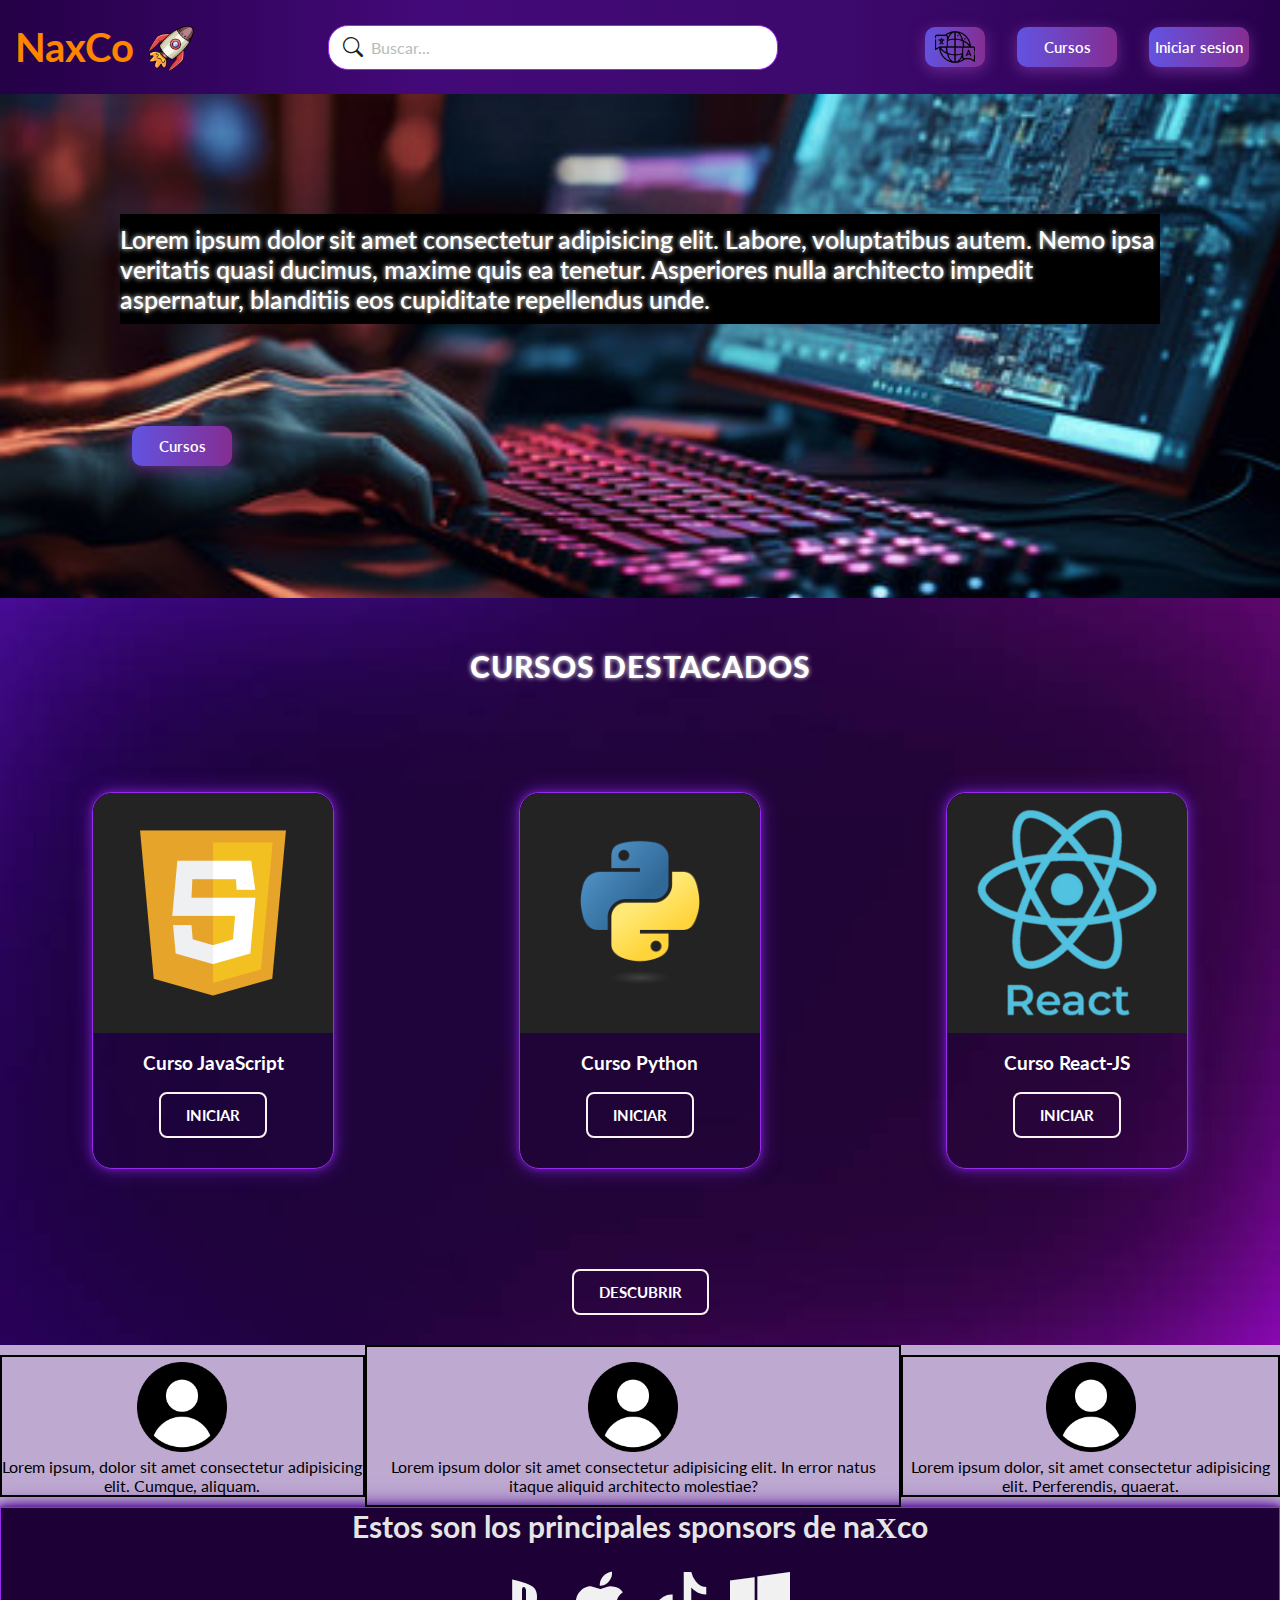
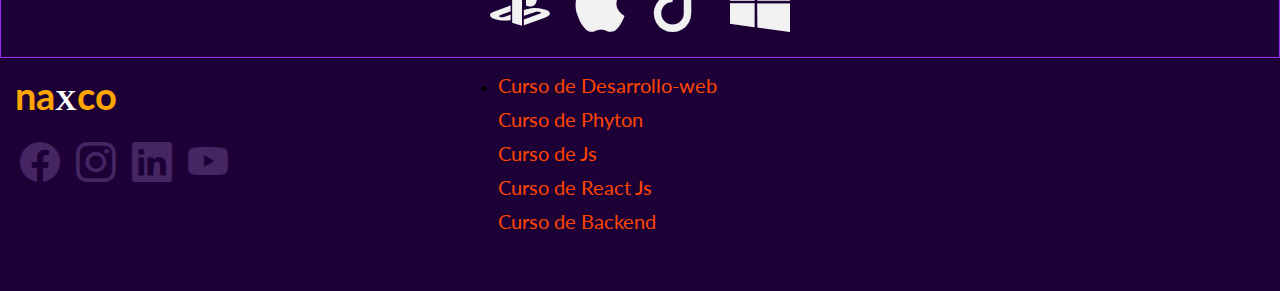
==== Proyecto cursos practica/index.html @ 943167f6 "checkpoint 2" ====
<!DOCTYPE html>
<html lang="en">

<head>
    <meta charset="UTF-8">
    <meta name="viewport" content="width=device-width, initial-scale=1.0">
    <link rel="stylesheet" href="css/style.css">
    <link rel="stylesheet" href="https://cdn.jsdelivr.net/npm/bootstrap-icons@1.11.1/font/bootstrap-icons.css">
    <script src="js/main.js" defer></script>
    <title>Proyecto Curso</title>
</head>

<body>
    <nav class="navbar">
        <div class="nombres">
            <a href="index.html">
                <h1>NaxCo</h1>
            </a>
            <img class="cohete" src="./img/Cohetelogo.png" alt="">
        </div>
        
        <div class="form">
                <div class="grupo_input">
                <i class="bi bi-search"></i>
                <input type="text" name="" id="" placeholder="Buscar...">
            </div>
        </div>

        <div>
            <ul class="listaHeaderUl">
                <li class="listaHeaderLi">
                    <button class="bn632-hover bn24" id="tamaño"><img class="world" src="./img/world.png" alt=""></button>
                </li>
                <li class="listaHeaderLi">
                    <a href="/"><button class="bn632-hover bn24">Cursos</button></a>
                </li>
                <li class="listaHeaderLi">
                    <a href="/"><button class="bn632-hover bn24">Iniciar sesion</button></a>
                </li>
            </ul>
        </div>

    </nav>
    <main>

        <section class="section1Intro">
            <div class="divTexto">
                <h2>Lorem ipsum dolor sit amet consectetur adipisicing elit. Labore, voluptatibus autem. Nemo ipsa veritatis
                quasi ducimus, maxime quis ea tenetur. Asperiores nulla architecto impedit aspernatur, blanditiis eos
                cupiditate repellendus unde.</h2>
                <button class="bn632-hover bn24">Cursos</button>
            </div>
        </section>

        <section class="section2Cursos">
            <h3 class="cursosDestacados">CURSOS DESTACADOS</h3>
            <div class="cursos">
                <div class="tarjeta">
                    <img src="img/JS.png" alt=""></img>
                    <h3>Curso JavaScript</h3>
                    <button class="btn2">INICIAR</button>
                </div>
                <div class="tarjeta">
                    <img src="img/Python.png" alt=""></img>
                    <h3>Curso Python</h3>
                    <button class="btn2">INICIAR</button>
                </div>
                <div class="tarjeta">
                    <img src="img/React.png" alt=""></img>
                    <h3>Curso React-JS</h3>
                    <button class="btn2">INICIAR</button>
                </div>
            </div>
            <button class="btn2">DESCUBRIR</button>
        </section>

        <section class="section3Nosotros">
            <div class="divContainer">
                <div class="biografia">
                    <img src="img/usuario.png" alt="">
                    <p>Lorem ipsum, dolor sit amet consectetur adipisicing elit. Cumque, aliquam.</p>
                </div>
                <div class="biografia">
                    <img src="img/usuario.png" alt="">
                    <p>Lorem ipsum dolor sit amet consectetur adipisicing elit. In error natus itaque aliquid architecto
                        molestiae?</p>
                </div>
                <div class="biografia">
                    <img src="img/usuario.png" alt="">
                    <p>Lorem ipsum dolor, sit amet consectetur adipisicing elit. Perferendis, quaerat.</p>
                </div>
            </div>
        </section>

    </main>

    <footer>
        <div class="footerContainer">
            <div class="ContainerSponsor">
                <div>
                    <h2>Estos son los principales sponsors de na<span>X</span>co</h2>
                </div>
                <div class="marcas">
                    <i class="bi bi-playstation"></i>
                    <i class="bi bi-apple"></i>
                    <i class="bi bi-tiktok"></i>
                    <i class="bi bi-windows"></i>                   
                </div>
            </div>
        </div>
            <div class="gridContainer">
                <div class="titulo">
                    <h2>na<span>X</span>co</h2>
                    <a href=""><i class="bi bi-facebook" ></i>                    </a>
                    <a href=""><i class="bi bi-instagram"></i></a>
                    <a href=""><i class="bi bi-linkedin"></i></a>
                    <a href=""><i class="bi bi-youtube"></i></a>

                </div>
                <div class="curso">
                    <ul>
                        <li>
                            <a href="">Curso de Desarrollo-web</a>
                            <a href="">Curso de Phyton</a>
                            <a href="">Curso de Js</a>
                            <a href="">Curso de React Js</a>
                            <a href="">Curso de Backend</a>
                        </li>
                    </ul>
                </div>
                <div class="mapa">
                    <iframe src="https://www.google.com/maps/embed?pb=!1m18!1m12!1m3!1d105085.57371505346!2d-58.55268280573698!3d-34.60607874797818!2m3!1f0!2f0!3f0!3m2!1i1024!2i768!4f13.1!3m3!1m2!1s0x4aa9f0a6da5edb%3A0x11bead4e234e558b!2sObelisco!5e0!3m2!1ses-419!2sar!4v1697676610360!5m2!1ses-419!2sar" width="300" height="300" style="border:0;" allowfullscreen="" loading="lazy" referrerpolicy="no-referrer-when-downgrade"></iframe>            
                </div>
            </div>
        

    </footer>


</body>

</html>
---- Proyecto cursos practica/css/style.css ----
@import url('https://fonts.googleapis.com/css2?family=Lato:wght@300&display=swap');

* {
    padding: 0;
    margin: 0;
    box-sizing: border-box;
    font-family: 'Lato', sans-serif;
}

/* HEADER */

.navbar {
    display: flex;
    justify-content: space-between;
    align-items: center;
    background: #240046 !important;
    padding: 15px;
    background-image: linear-gradient(to right,
            #240046,
            #430979,
            #3c096c,
            #28014d) !important;
}

.nombres {
    display: flex;
    align-items: center;
}

.nombres h1,
a {
    color: #ff8500;
    text-decoration: none;
}

h1 {
    font-size: 40px !important;

}

.cohete {
    width: 50px;
    height: 50px;
    margin-left: 12px;
    background: transparent;
}

.buscador {
    outline: none;
    padding: 6px;
    border-radius: 50px;
    width: 400px;
    height: 45px;
}

.listaHeaderUl {
    list-style: none;
    display: flex;
}

.listaHeaderLi {
    margin-inline: 4px;
}

.world {
    width: 40px;
    height: 40px;
}

#tamaño {
    width: 60px;
}

.bn632-hover {
    width: 100px;
    font-size: 15px;
    font-weight: 600;
    color: #fff;
    cursor: pointer;
    margin: 12px;
    height: 40px;
    text-align: center;
    border: none;
    background-size: 300% 100%;
    border-radius: 10px;
    -o-transition: all 0.4s ease-in-out;
    -webkit-transition: all 0.4s ease-in-out;
    transition: all 0.4s ease-in-out;
}

.bn632-hover:hover {
    background-position: 100% 0;
    moz-transition: all .4s ease-in-out;
    -o-transition: all .4s ease-in-out;
    -webkit-transition: all .4s ease-in-out;
    transition: all .4s ease-in-out;
}

.bn632-hover:focus {
    outline: none;
}

.bn632-hover.bn24 {
    background-image: linear-gradient(to right,
            #6253e1,
            #852d91,
            #6253e1,
            #9e00a3);
    box-shadow: 0 4px 15px 0 rgba(126, 52, 161, 0.75);
}

.grupo_input {
    position: relative;
}

.grupo_input input {
    width: 450px;
    padding: 12px 0 12px 42px;
    outline: none;
    border-radius: 20px;
    border: 1px solid #982aec;
    font-size: 16px;
}

.grupo_input input::placeholder {
    color: rgb(181, 188, 186);
    font-size: 16px;
}

.grupo_input i {
    position: absolute;
    margin-left: 15px;
    top: 10px;
    font-size: 20px;
    color: rgb(27, 32, 32);
}

/* SECTION 1 */

.section1Intro {
    padding: 120px;
    background-image: url(../img/imgcodigo.jpg);
    background-repeat: no-repeat;
    background-size: cover;
    object-fit: cover;
}

.divTexto {
    display: block;
}

.section1Intro h2 {
    color: #ffffff;
    font-weight: 600;
    font-size: 25px;
    text-shadow: 0 0 5px #ffffff;
    margin-bottom: 90px;
    background-color: black;
    padding-block: 10px;
}

/* SECTION 2 */

.section2Cursos {
    background: #1d0136;
    background-image: url(../img/fondovioleta.png);
    background-repeat: no-repeat;
    background-size: cover;
    text-align: center;
}

.cursosDestacados {
    color: white;
    font-weight: 900;
    font-size: 30px;
    padding-top: 50px;
    letter-spacing: 1px;
    text-shadow: 0 0 5px #f1f1f1;
}

.cursos {
    display: flex;
    align-items: center;
    justify-content: space-around;
    padding: 90px 0px 100px 0px;
}

.tarjeta {
    border: 1px solid #982aec;
    border-radius: 20px;
    background: transparent;
    transition: transform .6s;
    box-shadow: 0 0 5px #5a189a,
        0 0 10px #5a189a,
        0 0 20px #5a189a;
}

.tarjeta:hover {
    transform: scale(1.1);
    transition: .6s ease;
    box-shadow: 0 0 5px #9d4edd,
        0 0 10px #9d4edd,
        0 0 20px #9d4edd;
}

.tarjeta img {
    width: 240px;
    height: 240px;
    border-radius: 20px 20px 0px 0px;
    margin-bottom: 16px;
    background-color: rgb(36, 35, 35);
}

.section2Cursos h3 {
    padding-bottom: 18px;
    color: white;
}

.btn2,
.btn1 {
    margin-bottom: 30px;
    padding: 12px 25px;
    border-radius: 8px;
    background: transparent;
    border: 2px solid #fcf3f3;
    transition: .5s ease;
    font-size: 15px;
    font-weight: 700;
    color: white;
    cursor: pointer;
}

.btn2:hover {
    background-color: #c77dff;
    border: 2px solid #982aec;
    text-shadow: 0 0 5px #ffffff,
        0 0 10px #ffffff,
        0 0 20px #ffffff;
    box-shadow: 0 0 5px #8400ff,
        0 0 10px #8400ff,
        0 0 20px #8400ff;
}

/* SECTION 3 */

.section3Nosotros {
    background-color: #bea9d1;
}

.divContainer {
    display: flex;
    justify-content: space-around;
    align-items: center;
}

.biografia {
    border: 2px solid black;
}

.biografia img {
    width: 100px;
    height: 100px;
}

.biografia {
    display: inline-block;
    text-align: center;
}

.biografia:nth-child(2) {
    padding: 10px;
}

.biografia img {
    width: 100px;
    height: 100px;
    display: block;
    margin: auto;
    padding: 5px;
}

section {
    background: #32065a;
}

/* FOOTER */

.footerContainer {
    background-color: #1d0136;
    border: 1px solid #982aec;
    transition: transform .6s;
    box-shadow: 0 0 5px #5a189a,
        0 0 10px #5a189a,
        0 0 20px #5a189a;
}

.ContainerSponsor h2 {
    display: block;
    color: rgb(229, 229, 229);
    font-size: 30px;
    text-align: center;
}

.ContainerSponsor h2 span {
    font-family: 'Cormorant Garamond', serif;
    font-size: 30px;
}

.marcas {
    text-align: center;
    padding-block: 20px;
}

.marcas i {
    font-size: 60px;
    margin-inline: 8px;
    color: #f1f1f1;
}

.gridContainer {
    background-color: #1d0136;
    display: grid;
    grid-template-columns: repeat(3, 1fr);
    grid-template-rows: auto;
    grid-template-areas:
    "naxco curso mapa"
    "naxco curso mapa"
    ;
}

.titulo {
    grid-area: naxco;
    font-size: 25px;
    margin: 15px;

}

.titulo h2 {
    color: orange;
    display: block;
    margin-bottom: 20px;
}

.titulo h2 span {
    color: white;
    font-family: 'Cormorant Garamond', serif;
    font-size: 30px;
}

.titulo a i {
    font-size: 40px;
    color: #452562;
    margin: 5px;
}

.curso {
    grid-area: curso;
    padding: 10px;
    margin: 0 auto;
}

.curso ul li a {
    display: block;
    color: orangered;
    font-size: 20px;
    padding-block: 5px;
}

.curso ul li a:hover {
    color: white;
    text-decoration: underline;
}

.mapa {
    grid-area: mapa;
    margin: 5px auto;
    padding: 10px;
}

.mapa iframe {
    width: 450px;
    height: 200px;
}
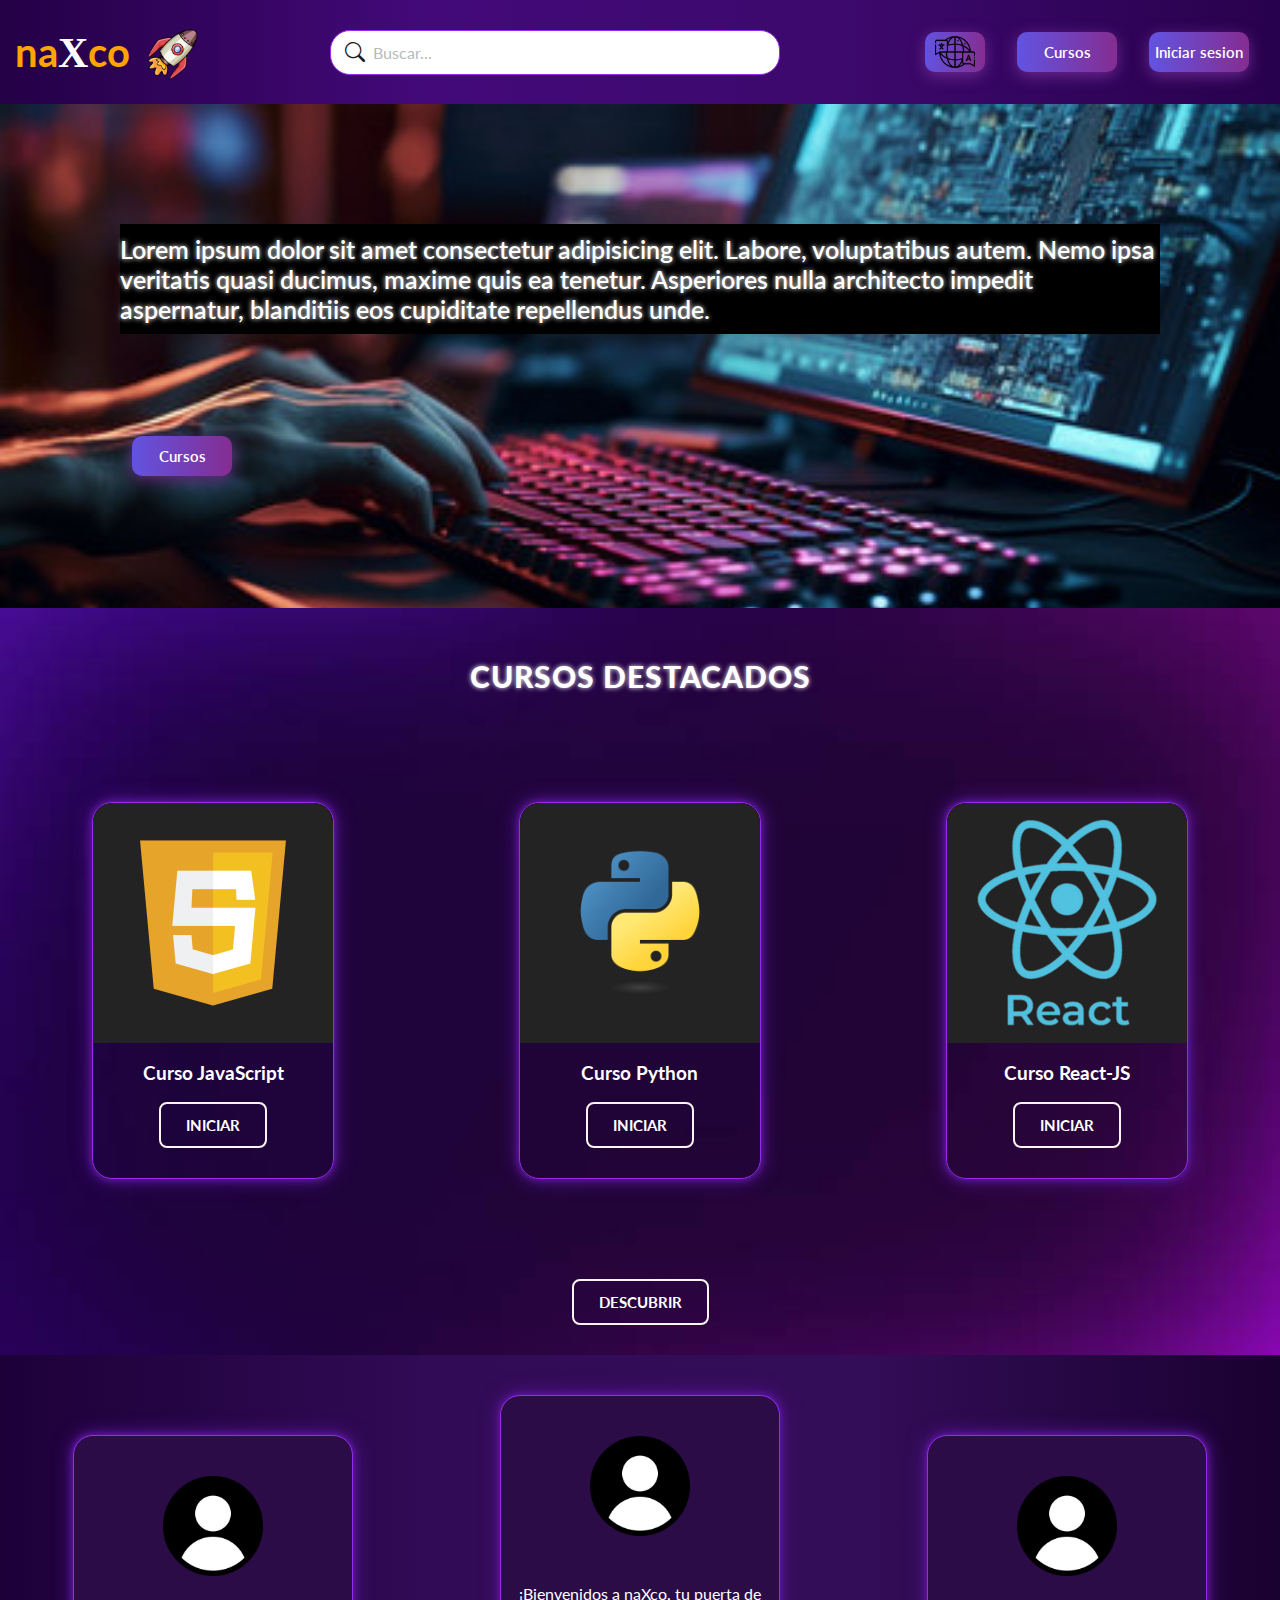
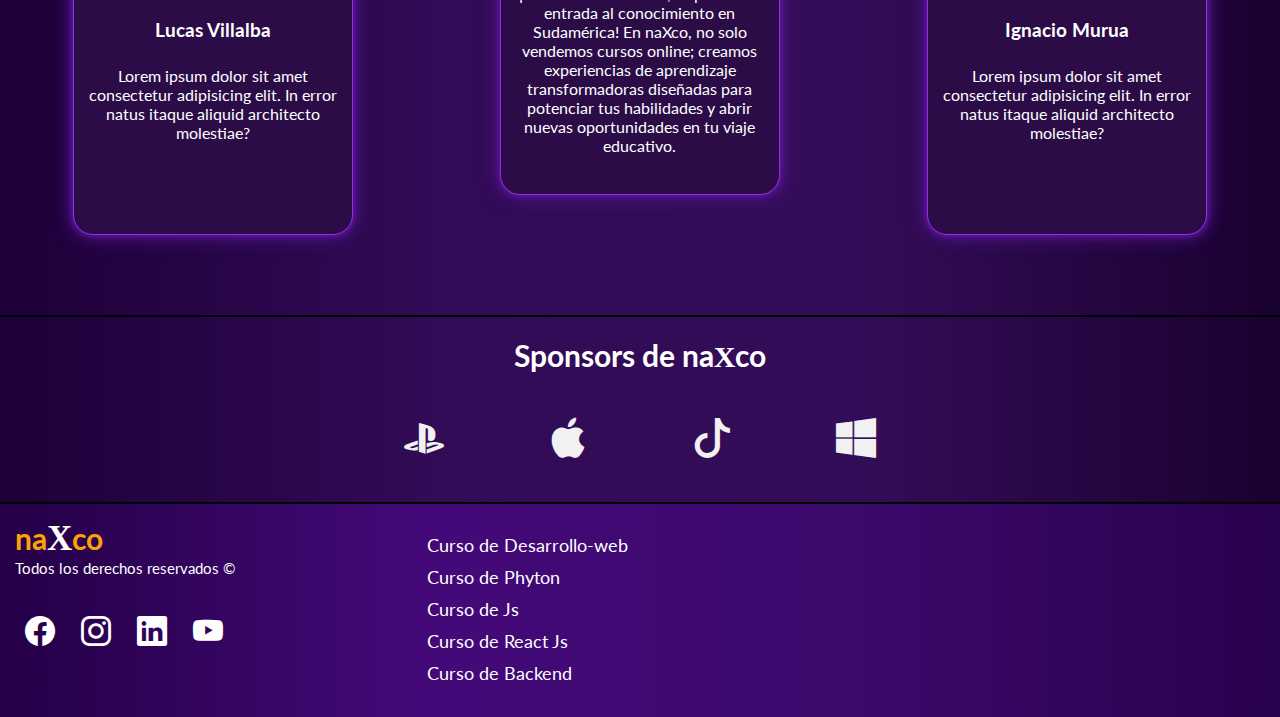
==== commit cc8068de: "checkpoint 3" ====
--- a/Proyecto cursos practica/index.html
+++ b/Proyecto cursos practica/index.html
@@ -11,47 +11,50 @@
 </head>
 
 <body>
-    <nav class="navbar">
-        <div class="nombres">
-            <a href="index.html">
-                <h1>NaxCo</h1>
-            </a>
-            <img class="cohete" src="./img/Cohetelogo.png" alt="">
-        </div>
-        
-        <div class="form">
+    <header>
+        <nav class="navbar">
+            <div class="nombres">
+                <h1>na<a href="index.html"></a><span>X</span>co</h1>
+                <img class="cohete" src="./img/Cohetelogo.png" alt="">
+            </div>
+    
+            <div class="form">
                 <div class="grupo_input">
-                <i class="bi bi-search"></i>
-                <input type="text" name="" id="" placeholder="Buscar...">
+                    <i class="bi bi-search"></i>
+                    <input type="text" name="" id="" placeholder="Buscar...">
+                </div>
             </div>
-        </div>
-
-        <div>
-            <ul class="listaHeaderUl">
-                <li class="listaHeaderLi">
-                    <button class="bn632-hover bn24" id="tamaño"><img class="world" src="./img/world.png" alt=""></button>
-                </li>
-                <li class="listaHeaderLi">
-                    <a href="/"><button class="bn632-hover bn24">Cursos</button></a>
-                </li>
-                <li class="listaHeaderLi">
-                    <a href="/"><button class="bn632-hover bn24">Iniciar sesion</button></a>
-                </li>
-            </ul>
-        </div>
-
-    </nav>
+    
+            <div>
+                <ul class="listaHeaderUl">
+                    <li class="listaHeaderLi">
+                        <button class="bn632-hover bn24" id="tamaño"><img class="world" src="./img/world.png"
+                        alt=""></button>
+                    </li>
+                    <li class="listaHeaderLi">
+                        <a href="#"><button class="bn632-hover bn24">Cursos</button></a>
+                    </li>
+                    <li class="listaHeaderLi">
+                        <a href="#"><button class="bn632-hover bn24">Iniciar sesion</button></a>
+                    </li>
+                </ul>
+            </div>
+    
+        </nav>
+    </header>
     <main>
-
+        <!--SECCION 1 -->
         <section class="section1Intro">
             <div class="divTexto">
-                <h2>Lorem ipsum dolor sit amet consectetur adipisicing elit. Labore, voluptatibus autem. Nemo ipsa veritatis
-                quasi ducimus, maxime quis ea tenetur. Asperiores nulla architecto impedit aspernatur, blanditiis eos
-                cupiditate repellendus unde.</h2>
+                <h2>Lorem ipsum dolor sit amet consectetur adipisicing elit. Labore, voluptatibus autem. Nemo ipsa
+                    veritatis
+                    quasi ducimus, maxime quis ea tenetur. Asperiores nulla architecto impedit aspernatur, blanditiis
+                    eos
+                    cupiditate repellendus unde.</h2>
                 <button class="bn632-hover bn24">Cursos</button>
             </div>
         </section>
-
+        <!--SECCION 2 -->
         <section class="section2Cursos">
             <h3 class="cursosDestacados">CURSOS DESTACADOS</h3>
             <div class="cursos">
@@ -74,20 +77,25 @@
             <button class="btn2">DESCUBRIR</button>
         </section>
 
+        <!--SECCION 3 -->
+
         <section class="section3Nosotros">
             <div class="divContainer">
                 <div class="biografia">
-                    <img src="img/usuario.png" alt="">
-                    <p>Lorem ipsum, dolor sit amet consectetur adipisicing elit. Cumque, aliquam.</p>
+                    <img class="imagenBiografia" src="img/usuario.png" alt="">
+                    <h3>Lucas Villalba</h3>
+                    <p>Lorem ipsum dolor sit amet consectetur adipisicing elit. In error natus itaque aliquid architecto
+                    molestiae?</p>
+                </div>
+                <div class="biografiaCurso">
+                    <img class="imagenBiografia" src="img/usuario.png" alt="">
+                    <p>¡Bienvenidos a naXco, tu puerta de entrada al conocimiento en Sudamérica! En naXco, no solo vendemos cursos online; creamos experiencias de aprendizaje transformadoras diseñadas para potenciar tus habilidades y abrir nuevas oportunidades en tu viaje educativo.</p>
                 </div>
                 <div class="biografia">
-                    <img src="img/usuario.png" alt="">
+                    <img class="imagenBiografia" src="img/usuario.png" alt="">
+                    <h3 >Ignacio Murua</h3>
                     <p>Lorem ipsum dolor sit amet consectetur adipisicing elit. In error natus itaque aliquid architecto
-                        molestiae?</p>
-                </div>
-                <div class="biografia">
-                    <img src="img/usuario.png" alt="">
-                    <p>Lorem ipsum dolor, sit amet consectetur adipisicing elit. Perferendis, quaerat.</p>
+                    molestiae?</p>
                 </div>
             </div>
         </section>
@@ -95,44 +103,50 @@
     </main>
 
     <footer>
+
         <div class="footerContainer">
-            <div class="ContainerSponsor">
+            <div class="containerSponsor">
                 <div>
-                    <h2>Estos son los principales sponsors de na<span>X</span>co</h2>
+                    <h2>Sponsors de na<span>X</span>co</h2>
                 </div>
                 <div class="marcas">
                     <i class="bi bi-playstation"></i>
                     <i class="bi bi-apple"></i>
                     <i class="bi bi-tiktok"></i>
-                    <i class="bi bi-windows"></i>                   
+                    <i class="bi bi-windows"></i>
                 </div>
             </div>
         </div>
-            <div class="gridContainer">
-                <div class="titulo">
-                    <h2>na<span>X</span>co</h2>
-                    <a href=""><i class="bi bi-facebook" ></i>                    </a>
-                    <a href=""><i class="bi bi-instagram"></i></a>
-                    <a href=""><i class="bi bi-linkedin"></i></a>
-                    <a href=""><i class="bi bi-youtube"></i></a>
 
-                </div>
-                <div class="curso">
-                    <ul>
-                        <li>
-                            <a href="">Curso de Desarrollo-web</a>
-                            <a href="">Curso de Phyton</a>
-                            <a href="">Curso de Js</a>
-                            <a href="">Curso de React Js</a>
-                            <a href="">Curso de Backend</a>
-                        </li>
-                    </ul>
-                </div>
-                <div class="mapa">
-                    <iframe src="https://www.google.com/maps/embed?pb=!1m18!1m12!1m3!1d105085.57371505346!2d-58.55268280573698!3d-34.60607874797818!2m3!1f0!2f0!3f0!3m2!1i1024!2i768!4f13.1!3m3!1m2!1s0x4aa9f0a6da5edb%3A0x11bead4e234e558b!2sObelisco!5e0!3m2!1ses-419!2sar!4v1697676610360!5m2!1ses-419!2sar" width="300" height="300" style="border:0;" allowfullscreen="" loading="lazy" referrerpolicy="no-referrer-when-downgrade"></iframe>            
-                </div>
+        <div class="gridContainer">
+            <div class="titulo">
+                <h2>na<span>X</span>co</h2>
+                <p class="copy">Todos los derechos reservados ©</p>
+                <a href=""><i class="bi bi-facebook"></i></a>
+                <a href=""><i class="bi bi-instagram"></i></a>
+                <a href=""><i class="bi bi-linkedin"></i></a>
+                <a href=""><i class="bi bi-youtube"></i></a>
+
             </div>
-        
+            <div class="curso">
+                <ul>
+                    <li>
+                        <a href="">Curso de Desarrollo-web</a>
+                        <a href="">Curso de Phyton</a>
+                        <a href="">Curso de Js</a>
+                        <a href="">Curso de React Js</a>
+                        <a href="">Curso de Backend</a>
+                    </li>
+                </ul>
+            </div>
+            <div class="mapa">
+                <iframe
+                    src="https://www.google.com/maps/embed?pb=!1m18!1m12!1m3!1d105085.57371505346!2d-58.55268280573698!3d-34.60607874797818!2m3!1f0!2f0!3f0!3m2!1i1024!2i768!4f13.1!3m3!1m2!1s0x4aa9f0a6da5edb%3A0x11bead4e234e558b!2sObelisco!5e0!3m2!1ses-419!2sar!4v1697676610360!5m2!1ses-419!2sar"
+                    width="300" height="300" style="border:0;" allowfullscreen="" loading="lazy"
+                    referrerpolicy="no-referrer-when-downgrade"></iframe>
+            </div>
+        </div>
+
 
     </footer>
 
--- a/Proyecto cursos practica/css/style.css
+++ b/Proyecto cursos practica/css/style.css
@@ -26,23 +26,21 @@
     display: flex;
     align-items: center;
 }
-
-.nombres h1,
-a {
-    color: #ff8500;
-    text-decoration: none;
-}
-
-h1 {
-    font-size: 40px !important;
-
-}
-
-.cohete {
-    width: 50px;
-    height: 50px;
-    margin-left: 12px;
-    background: transparent;
+.nombres h1{
+    color: orange;
+    font-size: 40px;
+}
+
+.nombres h1 span{
+    color: white;
+    font-family: 'Cormorant Garamond', serif;
+    font-size: 42px;
+}
+
+.cohete{
+    width: 55px;
+    height: 55px;
+    margin-left: 15px;
 }
 
 .buscador {
@@ -90,7 +88,6 @@
 
 .bn632-hover:hover {
     background-position: 100% 0;
-    moz-transition: all .4s ease-in-out;
     -o-transition: all .4s ease-in-out;
     -webkit-transition: all .4s ease-in-out;
     transition: all .4s ease-in-out;
@@ -216,8 +213,7 @@
     color: white;
 }
 
-.btn2,
-.btn1 {
+.btn2, .btn1 {
     margin-bottom: 30px;
     padding: 12px 25px;
     border-radius: 8px;
@@ -243,10 +239,6 @@
 
 /* SECTION 3 */
 
-.section3Nosotros {
-    background-color: #bea9d1;
-}
-
 .divContainer {
     display: flex;
     justify-content: space-around;
@@ -254,66 +246,99 @@
 }
 
 .biografia {
+    margin-block: 80px;
     border: 2px solid black;
-}
-
-.biografia img {
-    width: 100px;
-    height: 100px;
-}
-
-.biografia {
+    width: 280px;
+    height: 400px;
     display: inline-block;
     text-align: center;
-}
-
-.biografia:nth-child(2) {
-    padding: 10px;
-}
-
-.biografia img {
-    width: 100px;
-    height: 100px;
-    display: block;
-    margin: auto;
-    padding: 5px;
-}
-
-section {
-    background: #32065a;
-}
-
-/* FOOTER */
-
-.footerContainer {
-    background-color: #1d0136;
     border: 1px solid #982aec;
-    transition: transform .6s;
+    border-radius: 20px;
+    background: #2b0c47;
     box-shadow: 0 0 5px #5a189a,
         0 0 10px #5a189a,
         0 0 20px #5a189a;
 }
 
-.ContainerSponsor h2 {
-    display: block;
-    color: rgb(229, 229, 229);
+.biografia:hover, .biografiaCurso:hover {
+    transition: .6s ease;
+    box-shadow: 0 0 5px #9d4edd,
+        0 0 10px #9d4edd,
+        0 0 20px #9d4edd;
+}
+
+.biografiaCurso {
+    margin-bottom: 80px;
+    border: 2px solid black;
+    width: 280px;
+    height: 400px;
+    text-align: center;
+    border: 1px solid #982aec;
+    border-radius: 20px;
+    background: #2b0c47;
+    box-shadow: 0 0 5px #5a189a,
+        0 0 10px #5a189a,
+        0 0 20px #5a189a;
+}
+
+.imagenBiografia {
+    width: 100px;
+    height: 100px;
+    margin: 40px;
+}
+
+.biografiaCurso p, .biografia p {
+    color: #ffffff;
+    margin: 5px;
+}
+
+.biografia h3 {
+    color: #ffff;
+    margin-bottom: 25px;
+}
+
+/* FOOTER */
+
+.containerSponsor, .section3Nosotros {
+    background-image: linear-gradient(to right,
+    #1d0038,
+    #310b55,
+    #340d58,
+    #190130) !important;
+}
+
+.containerSponsor {
+    border-block: 2px solid black;
+}
+
+.gridContainer {
+    background-image: linear-gradient(to right,
+    #240046,
+    #430979,
+    #3c096c,
+    #28014d) !important;
+}
+
+.containerSponsor h2 {
+    color: #ffff;
     font-size: 30px;
     text-align: center;
-}
-
-.ContainerSponsor h2 span {
+    margin-top: 20px;
+}
+
+.containerSponsor h2 span {
     font-family: 'Cormorant Garamond', serif;
     font-size: 30px;
 }
 
 .marcas {
     text-align: center;
-    padding-block: 20px;
+    padding-block: 40px;
 }
 
 .marcas i {
-    font-size: 60px;
-    margin-inline: 8px;
+    font-size: 40px;
+    margin-inline: 50px;
     color: #f1f1f1;
 }
 
@@ -332,52 +357,64 @@
     grid-area: naxco;
     font-size: 25px;
     margin: 15px;
-
 }
 
 .titulo h2 {
-    color: orange;
-    display: block;
-    margin-bottom: 20px;
+    color: #faa307;
+    font-size: 30px;
 }
 
 .titulo h2 span {
+    font-family: 'Cormorant Garamond', serif;
+    font-size: 35px;
+    color: #ffff;
+}
+
+.titulo a i {
+    font-size: 30px;
+    margin: 10px;
+    color: #ffff;
+    transition: .4s ease;
+}
+
+.titulo a i:hover {
+    color: #faa307;
+}
+
+.copy {
+    font-size: 15px;
     color: white;
-    font-family: 'Cormorant Garamond', serif;
-    font-size: 30px;
-}
-
-.titulo a i {
-    font-size: 40px;
-    color: #452562;
-    margin: 5px;
+    margin-bottom: 35px;
 }
 
 .curso {
     grid-area: curso;
-    padding: 10px;
-    margin: 0 auto;
-}
-
-.curso ul li a {
+    padding-block: 20px;
+}
+
+.curso ul {
+    list-style: none;
+}
+
+.curso ul li a, ul {
     display: block;
-    color: orangered;
-    font-size: 20px;
+    color: #ffff;
+    text-decoration: none;
+    font-size: 18px;
     padding-block: 5px;
+    transition: .4s ease;
 }
 
 .curso ul li a:hover {
-    color: white;
-    text-decoration: underline;
+    color: #faa307;
 }
 
 .mapa {
     grid-area: mapa;
-    margin: 5px auto;
-    padding: 10px;
-}
-
-.mapa iframe {
-    width: 450px;
-    height: 200px;
+    padding: 15px;
+}
+
+iframe {
+    width: 350px;
+    height: 180px;
 }